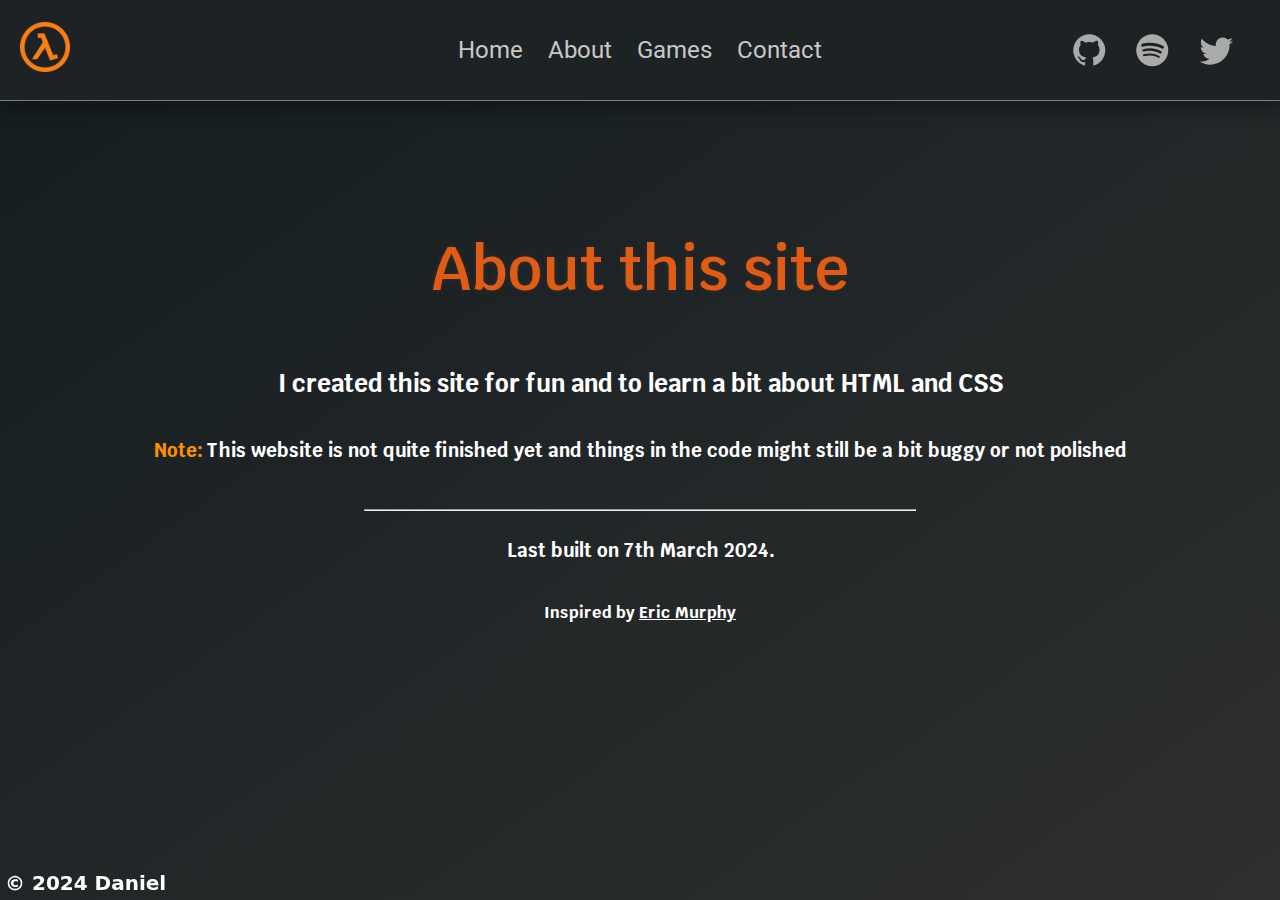
==== about.html @ a7d0b156 "Fixed header" ====
<!DOCTYPE html>
<html>
  <head>
    <meta charset="UTF-8">
    <meta http-equiv="X-UA-Compatible" content="IE=edge">
    <meta name="viewport" content="width=device-width, initial-scale=1.0">
    <title>Daniel | About</title>
    <link rel="shortcut icon" type="image/png" href="./img/favicon.ico">
    <link rel="stylesheet" href="./styles/about.css">
    <link rel="preconnect" href="https://fonts.googleapis.com">
    <link rel="preconnect" href="https://fonts.gstatic.com" crossorigin>
    <link href="https://fonts.googleapis.com/css2?family=Roboto:wght@500&display=swap" rel="stylesheet">
    <link rel="preconnect" href="https://fonts.googleapis.com">
    <link rel="preconnect" href="https://fonts.gstatic.com" crossorigin>
    <link href="https://fonts.googleapis.com/css2?family=Krub:ital,wght@0,200;0,300;0,400;0,500;0,600;0,700;1,200;1,300;1,400;1,500;1,600;1,700&display=swap" rel="stylesheet">
     </head>
     <body>
      <header class="site-header">
        <nav class="site-nav"
      style="color: #f3f3f3; font-size: 20px; display: flex; justify-content: space-between; align-items: center;">
      <a class="logo" href="./"><img src="./img/favicon.png" alt="logo"></a>
      <div class="header-container">
        <a class="headerbutton" href="/">Home</a>
        <a class="headerbutton" href="/about">About</a>
        <a class="headerbutton" href="/games">Games</a>
        <a class="headerbutton" href="mailto:danielbutbusiness@gmail.com">Contact</a>
      </div>
      <div class="social-icons">
        <a target="_blank" rel="noopener noreferrer" href="https://github.com/Danilol69" aria-label="Go to my Github">
          <svg class="social-icon" xmlns="http://www.w3.org/2000/svg" width="1em" height="1em" viewBox="0 0 24 24">
            <title>Github</title>
            <path
              d="M12 2A10 10 0 0 0 2 12c0 4.42 2.87 8.17 6.84 9.5c.5.08.66-.23.66-.5v-1.69c-2.77.6-3.36-1.34-3.36-1.34c-.46-1.16-1.11-1.47-1.11-1.47c-.91-.62.07-.6.07-.6c1 .07 1.53 1.03 1.53 1.03c.87 1.52 2.34 1.07 2.91.83c.09-.65.35-1.09.63-1.34c-2.22-.25-4.55-1.11-4.55-4.92c0-1.11.38-2 1.03-2.71c-.1-.25-.45-1.29.1-2.64c0 0 .84-.27 2.75 1.02c.79-.22 1.65-.33 2.5-.33c.85 0 1.71.11 2.5.33c1.91-1.29 2.75-1.02 2.75-1.02c.55 1.35.2 2.39.1 2.64c.65.71 1.03 1.6 1.03 2.71c0 3.82-2.34 4.66-4.57 4.91c.36.31.69.92.69 1.85V21c0 .27.16.59.67.5C19.14 20.16 22 16.42 22 12A10 10 0 0 0 12 2" />
          </svg>
        </a>
        <a target="_blank" rel="noopener noreferrer"
          href="https://open.spotify.com/user/31kmzfcqz5godb6oeryrdrobuti4?si=9e30d7ffbab34224&nd=1&dlsi=fe562084abaf4108"
          aria-label="Go to my Spotify">
          <svg class="social-icon" xmlns="http://www.w3.org/2000/svg" width="1em" height="1em" viewBox="0 0 24 24">
            <title>Spotify</title>
            <path
              d="M17.9 10.9C14.7 9 9.35 8.8 6.3 9.75c-.5.15-1-.15-1.15-.6c-.15-.5.15-1 .6-1.15c3.55-1.05 9.4-.85 13.1 1.35c.45.25.6.85.35 1.3c-.25.35-.85.5-1.3.25m-.1 2.8c-.25.35-.7.5-1.05.25c-2.7-1.65-6.8-2.15-9.95-1.15c-.4.1-.85-.1-.95-.5c-.1-.4.1-.85.5-.95c3.65-1.1 8.15-.55 11.25 1.35c.3.15.45.65.2 1m-1.2 2.75c-.2.3-.55.4-.85.2c-2.35-1.45-5.3-1.75-8.8-.95c-.35.1-.65-.15-.75-.45c-.1-.35.15-.65.45-.75c3.8-.85 7.1-.5 9.7 1.1c.35.15.4.55.25.85M12 2A10 10 0 0 0 2 12a10 10 0 0 0 10 10a10 10 0 0 0 10-10A10 10 0 0 0 12 2" />
          </svg>
        </a>
        <a target="_blank" rel="noopener noreferrer"
          href="https://twitter.com/DaniBell1234" aria-label="Go to my Twitter">
          <svg class="social-icon" xmlns="http://www.w3.org/2000/svg" width="1em" height="1em" viewBox="0 0 24 24">
            <title>Twitter</title>
            <path d="M22.46 6c-.77.35-1.6.58-2.46.69c.88-.53 1.56-1.37 1.88-2.38c-.83.5-1.75.85-2.72 1.05C18.37 4.5 17.26 4 16 4c-2.35 0-4.27 1.92-4.27 4.29c0 .34.04.67.11.98C8.28 9.09 5.11 7.38 3 4.79c-.37.63-.58 1.37-.58 2.15c0 1.49.75 2.81 1.91 3.56c-.71 0-1.37-.2-1.95-.5v.03c0 2.08 1.48 3.82 3.44 4.21a4.22 4.22 0 0 1-1.93.07a4.28 4.28 0 0 0 4 2.98a8.521 8.521 0 0 1-5.33 1.84c-.34 0-.68-.02-1.02-.06C3.44 20.29 5.7 21 8.12 21C16 21 20.33 14.46 20.33 8.79c0-.19 0-.37-.01-.56c.84-.6 1.56-1.36 2.14-2.23" />
          </svg>
        </a>
      </div>
    </nav>
    </header>
       <div class="container">
         <h1 class="headline">About this site</h1>
         <h2>I created this site for fun and to learn a bit about HTML and CSS</h2>
         <h3 style="display: inline;"><span style="color: rgb(255, 145, 0);">Note:</span> This website is not quite finished yet and things in the code might still be a bit buggy or not polished</h3>
         <br>
         <hr>
         <h3>Last built on 7th March 2024.</h3>
         <h4>Inspired by <a target="_blank" rel="noopener noreferrer" href="https://ericmurphy.xyz/">Eric Murphy</a></h4>
       </div>
       <h2 class="copyright">&copy; 2024 Daniel</h2>
     </body>
   </html>
---- styles/about.css ----
html, body {
  scroll-behavior: smooth;
  min-height: 100%;
  margin: 0;
  padding: 0;
}
body {
  font-family: 'Roboto', sans-serif;
  margin: 0;
  text-align: start;
  background-color: #1d2225;
  background-image: linear-gradient(to bottom right, #141d20, #2e2f2f);
}
:root {
  color-scheme: dark;
}
.site-header {
  align-items: center;
  position: absolute;
  top: 0;
  left: 0;
  right: 0;
  height: 100px;
  padding: 0 20px;
  z-index: 999;
  transition: 0.5s;
  background-color: #1d2225;
  box-shadow: 0 8px 16px 0 rgba(0, 0, 0, 0.2), 0 6px 20px 0 rgba(0, 0, 0, 0.19);
  border-bottom: 0.1px solid grey;
}
.social-icon{
  width: 38.5px;
  height: auto;
}
.social-icons{
  list-style: none;
  display: flex;
}
.social-icon:hover,
.social-icon:focus {
    fill:white;
  }
svg {
  fill: #aaa;
  display: block;
  transition: fill 0.2s;
}
.site-nav{
    display: flex;
    justify-content: space-between;
    align-items: center;
    color: #f3f3f3;
    font-size: 20px;
    height: 100%;
}
  nav {
    margin: auto;
  }
  
  nav a {
    display: inline-block;
    margin-right: 25px;
    text-decoration: none;
    color: #f3f3f3;
    font-size: larger;
  }
  
  nav a:hover {
    color: #c1bec9;
    transition: 0.1s;
  }
  
  .container {
    text-align: center;
    margin-right: 20px;
    margin-left: 20px;
    color: rgb(252, 252, 252);
    margin-top: 100px;
    display: flex;
    justify-content: center;
    flex-direction: column;
    align-items: center;
  }
  
  .headline {
    font-family: "Krub", sans-serif;
    font-weight: 600;
    font-style: normal;
    text-align: center;
    font-size: 60px;
    margin-top:130px;
    color: rgb(224, 92, 21);
    text-shadow: 0 0 3px #232121, 0 0 5px #353538;
  }
  a {
    color: rgb(255, 255, 255);
  }
  
  ::-moz-selection { /* Code for Firefox */
    color: rgb(255, 255, 255);
    background: rgb(223, 20, 20);
  }
  
  ::selection {
    color: rgb(255, 255, 255);
    background: rgb(223, 20, 20);
  }
  
  div.container {
    color: white;
    font-family: "Krub", sans-serif;
    font-weight: 400;
    font-style: normal;
  }
  
  img {
    height: 50px;
  }
  p{
    font-size: 18px;
    line-height: 1.5;
    margin-bottom: 50px;
    max-width: 700px;
  }
  summary{
    cursor: pointer;
  }
  .copyright {
    font-size: 20px;
    font-family:system-ui, -apple-system, BlinkMacSystemFont, 'Segoe UI', Roboto, Oxygen, Ubuntu, Cantarell, 'Open Sans', 'Helvetica Neue', sans-serif;
    color: white;
    position:fixed;
    bottom: 0;
    left: 0;
    margin: 0;
    padding: 5px;
  }
  .header-container{
    margin-left: 140px;
    display: flex;
    justify-content: space-between;
    align-items: center;
  }
  .headerbutton {
    position: relative;
    color: #c8c8c8;
  }
  .headerbutton::before {
    content: "";
    position: absolute;
    left: 0;
    bottom: -2px;
    width: 100%;
    height: 2px;
    background-color: #ff8800;
    transform: scaleX(0);
    transition: transform 0.3s ease-in-out;
  }

  .headerbutton:hover::before {
    transform: scaleX(1);
  }
  .headerbutton:hover{
    color: white;
  }
  .box{
    background-color: rgb(54, 62, 66);
    width: 500px;
    padding: 80px;
    margin: 90px;
    border-radius: 15px;
    color: #ffffff;
    font-size: 21px;
    text-align: left;
  }
  .box li{
    color: #a4a4a4;
  }
  hr{
    max-width: 100%;
    width: 550px;
  }

  /* Code for mobile */
  @media screen and (max-width: 800px)
  {
    .site-header {
      display: block;
      text-align: left;
      height: auto;
    }
    .site-nav{
      flex-direction: column;
    }
    .social-icon {
      width: 40px;
      height: auto;
    }
    .logo {
      margin-top: 10px;
      margin-bottom: 15px;
      margin-right: auto;
    }
    .box {
      width: 100%;
      padding: 20px;
      margin: 20px;
      font-size: 16px;
  }
    .container {
      margin-left: 20px;
      margin-right: 20px;
      font-size: 18px;
      line-height: 50px;
    }
    .headline {
      font-size: 40px;
      margin-top: 270px;
    }
    nav a {
      font-size: 15px;
    }
    header {
      position: fixed;
      top: 0;
      left: 0;
      right: 0;
      height: 100px;
      display: flex;
      justify-content: flex-end;
      align-items: center;
      padding: 0 20px;
      z-index: 999;
      transition: 0.5s;
      background-color: #1d2225;
      box-shadow: 0 8px 16px 0 rgba(0,0,0,0.2), 0 6px 20px 0 rgba(0,0,0,0.19);
      border-bottom: 0.1px solid white;
    }
    .container {
      font-size: 18px;
      text-align: center;
    }
    .copyright{
      margin-top: 150px;
      position:static;
      font-size: 20px;
      text-align: center;
    }
    .header-container{
      margin-left: 0;
      flex-direction: column;
      margin-right: auto;
    }
    .headerbutton{
      font-size: 20px;
      padding: 5px;
      display: flex;
      margin-right: auto;
    }
    .social-icons{
      margin-bottom: 10px;
      margin-top: 30px;
      margin-right: auto;
      justify-content: center;
    }
  }
  /* Code for mobile devices, such as smartphones or tablets */
  @media only screen and (max-width: 1024px) and (pointer: coarse), (hover: none) {
    .headerbuttons{
      margin: 0;
    }
    .copyright {
      margin-top: 50px;
      position: static;
      font-size: 20px;
      text-align: center;
    }
  }
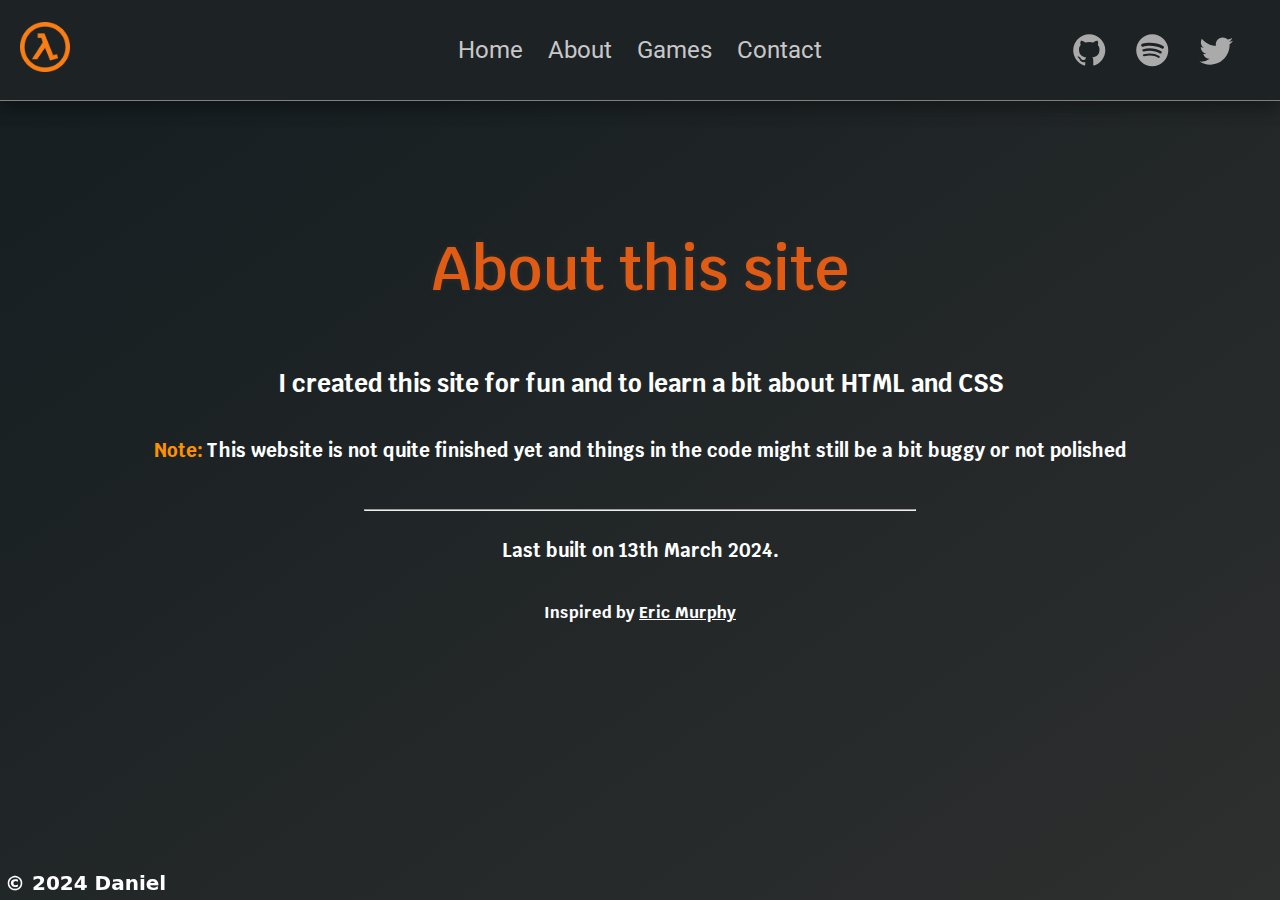
==== commit 04602fed: "Add files via upload" ====
--- a/about.html
+++ b/about.html
@@ -23,7 +23,7 @@
         <a class="headerbutton" href="/">Home</a>
         <a class="headerbutton" href="/about">About</a>
         <a class="headerbutton" href="/games">Games</a>
-        <a class="headerbutton" href="mailto:danielbutbusiness@gmail.com">Contact</a>
+        <a class="headerbutton" href="/contact">Contact</a>
       </div>
       <div class="social-icons">
         <a target="_blank" rel="noopener noreferrer" href="https://github.com/Danilol69" aria-label="Go to my Github">
@@ -58,7 +58,7 @@
          <h3 style="display: inline;"><span style="color: rgb(255, 145, 0);">Note:</span> This website is not quite finished yet and things in the code might still be a bit buggy or not polished</h3>
          <br>
          <hr>
-         <h3>Last built on 7th March 2024.</h3>
+         <h3>Last built on 13th March 2024.</h3>
          <h4>Inspired by <a target="_blank" rel="noopener noreferrer" href="https://ericmurphy.xyz/">Eric Murphy</a></h4>
        </div>
        <h2 class="copyright">&copy; 2024 Daniel</h2>
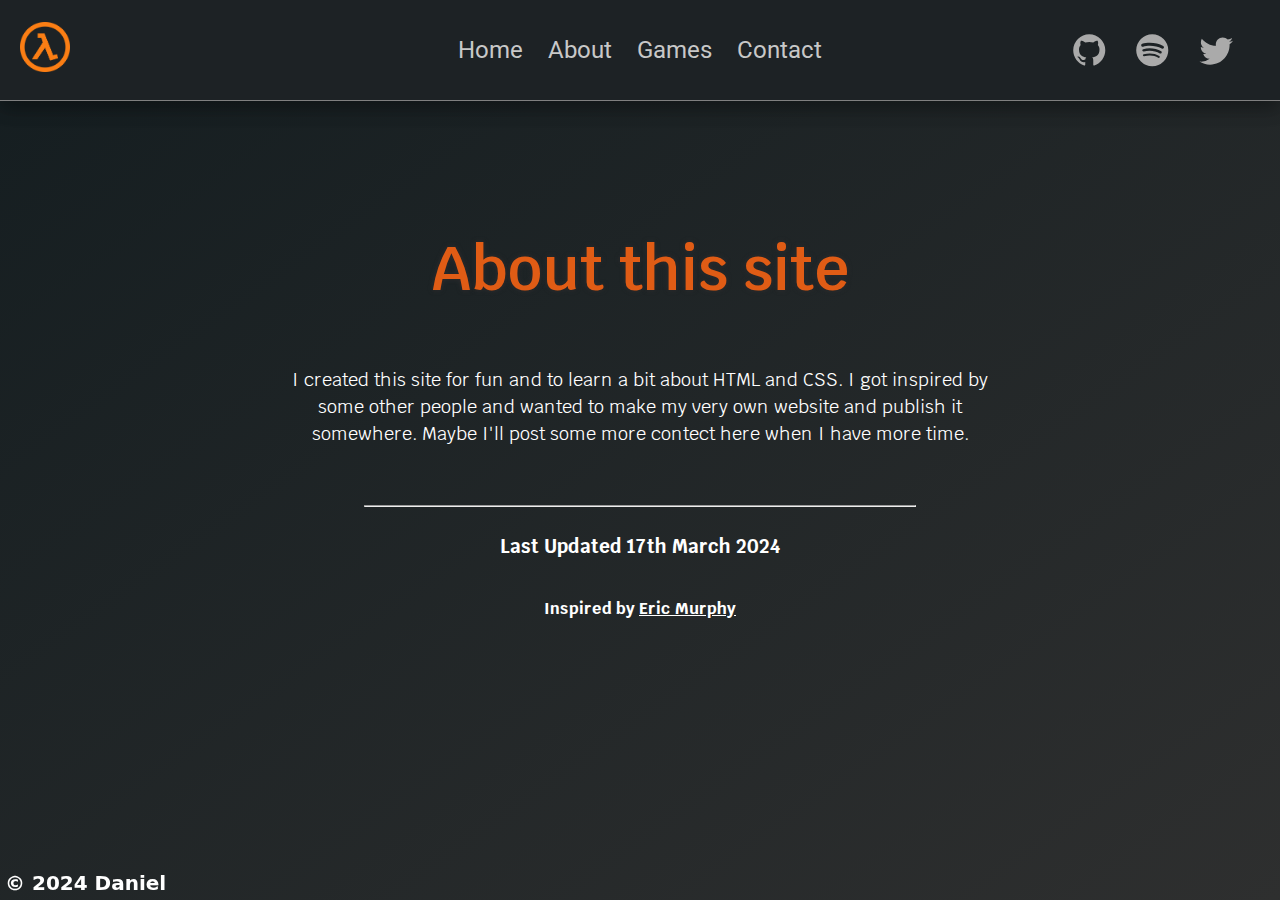
==== commit f0bd71a7: "Add files via upload" ====
--- a/about.html
+++ b/about.html
@@ -54,11 +54,11 @@
     </header>
        <div class="container">
          <h1 class="headline">About this site</h1>
-         <h2>I created this site for fun and to learn a bit about HTML and CSS</h2>
-         <h3 style="display: inline;"><span style="color: rgb(255, 145, 0);">Note:</span> This website is not quite finished yet and things in the code might still be a bit buggy or not polished</h3>
-         <br>
+         <p>I created this site for fun and to learn a bit about HTML and CSS.
+          I got inspired by some other people and wanted to make my very own website and publish it somewhere. Maybe I'll post some more contect here when I have more time.
+         </p>
          <hr>
-         <h3>Last built on 13th March 2024.</h3>
+         <h3>Last Updated 17th March 2024</h3>
          <h4>Inspired by <a target="_blank" rel="noopener noreferrer" href="https://ericmurphy.xyz/">Eric Murphy</a></h4>
        </div>
        <h2 class="copyright">&copy; 2024 Daniel</h2>
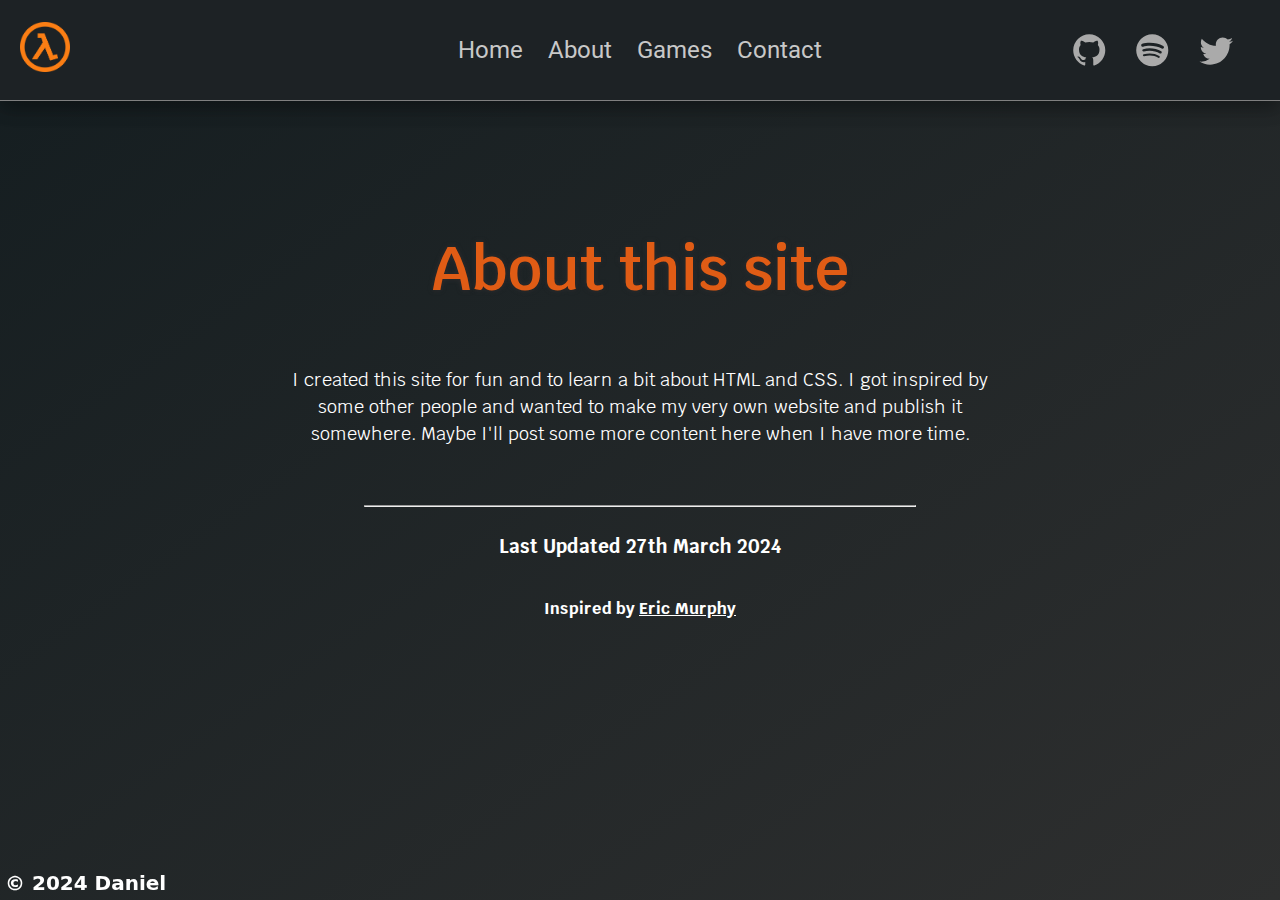
==== commit a4ba656a: "Made some changes" ====
--- a/about.html
+++ b/about.html
@@ -55,10 +55,10 @@
        <div class="container">
          <h1 class="headline">About this site</h1>
          <p>I created this site for fun and to learn a bit about HTML and CSS.
-          I got inspired by some other people and wanted to make my very own website and publish it somewhere. Maybe I'll post some more contect here when I have more time.
+          I got inspired by some other people and wanted to make my very own website and publish it somewhere. Maybe I'll post some more content here when I have more time.
          </p>
          <hr>
-         <h3>Last Updated 17th March 2024</h3>
+         <h3>Last Updated 27th March 2024</h3>
          <h4>Inspired by <a target="_blank" rel="noopener noreferrer" href="https://ericmurphy.xyz/">Eric Murphy</a></h4>
        </div>
        <h2 class="copyright">&copy; 2024 Daniel</h2>
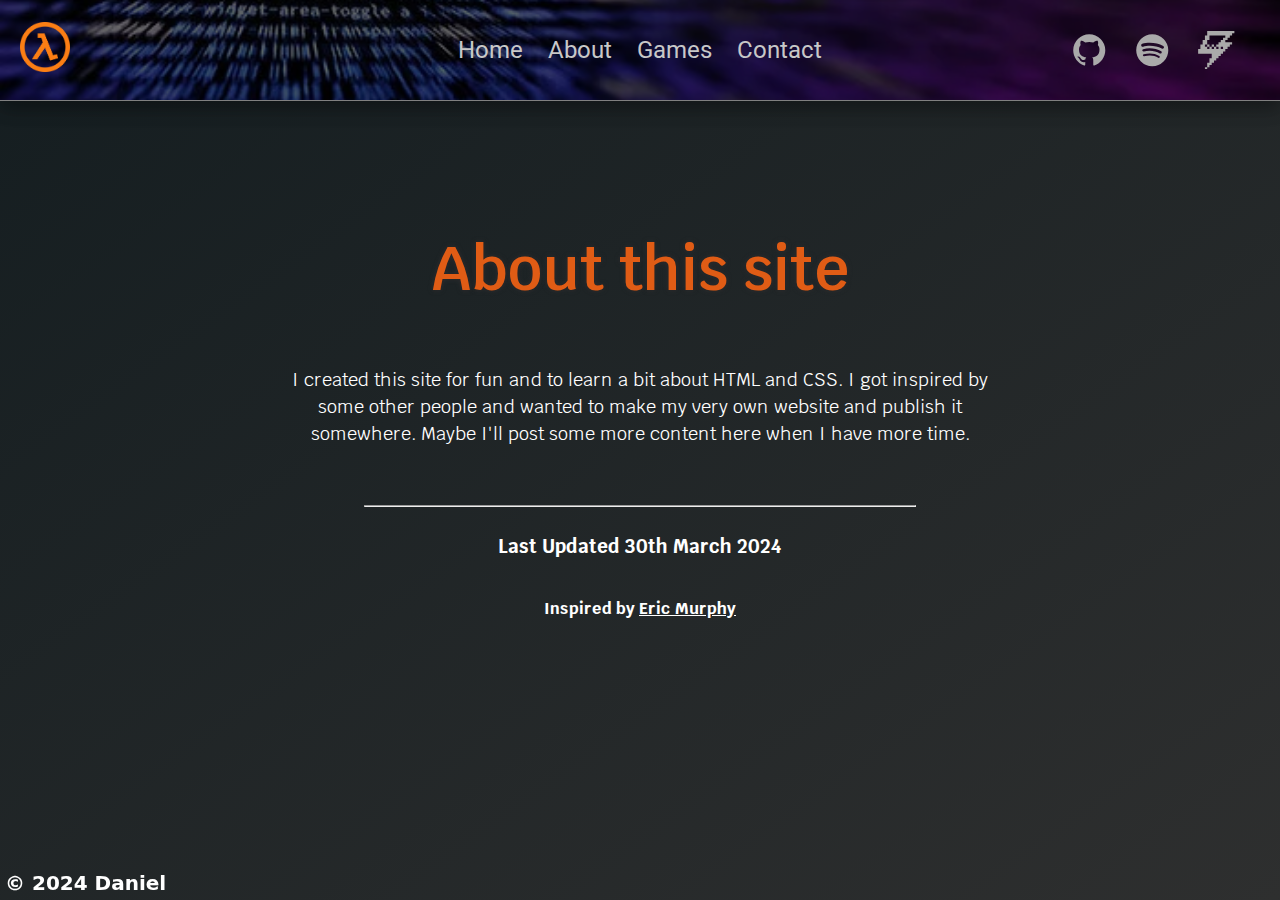
==== commit bf871b9f: "Updated all pages except the contact page." ====
--- a/about.html
+++ b/about.html
@@ -43,10 +43,9 @@
           </svg>
         </a>
         <a target="_blank" rel="noopener noreferrer"
-          href="https://twitter.com/DaniBell1234" aria-label="Go to my Twitter">
+          href="https://gamejolt.com/@Daniongamejolt" aria-label="Go to my GameJolt">
           <svg class="social-icon" xmlns="http://www.w3.org/2000/svg" width="1em" height="1em" viewBox="0 0 24 24">
-            <title>Twitter</title>
-            <path d="M22.46 6c-.77.35-1.6.58-2.46.69c.88-.53 1.56-1.37 1.88-2.38c-.83.5-1.75.85-2.72 1.05C18.37 4.5 17.26 4 16 4c-2.35 0-4.27 1.92-4.27 4.29c0 .34.04.67.11.98C8.28 9.09 5.11 7.38 3 4.79c-.37.63-.58 1.37-.58 2.15c0 1.49.75 2.81 1.91 3.56c-.71 0-1.37-.2-1.95-.5v.03c0 2.08 1.48 3.82 3.44 4.21a4.22 4.22 0 0 1-1.93.07a4.28 4.28 0 0 0 4 2.98a8.521 8.521 0 0 1-5.33 1.84c-.34 0-.68-.02-1.02-.06C3.44 20.29 5.7 21 8.12 21C16 21 20.33 14.46 20.33 8.79c0-.19 0-.37-.01-.56c.84-.6 1.56-1.36 2.14-2.23" />
+            <path d="M6.353 0v2.824H4.94v2.823H3.53v2.824H2.118v2.823H.706v2.824h8.47v2.823H7.765v2.824H6.353v2.823h1.412v-1.412h1.411v-1.411h1.412v-1.412H12V16.94h1.412v-1.41h1.412v-1.411h1.411v-1.412h1.412v-1.412h1.412V9.882h1.412V8.471h1.411V7.059h-4.235V5.647h1.412V4.235h1.412V2.824h1.411V1.412h1.412V0zm0 22.588H4.94V24h1.412zM7.765 2.824h9.882v1.411h-1.412v1.412h-1.411V7.06h-1.412v1.41H12v1.411h1.412v1.412H12V9.882h-1.412v1.412H9.176V9.882H7.765v1.412H6.353V9.882H4.94V8.471h1.412V5.647h1.412zM6.353 8.47v1.411h1.412v-1.41zm2.823 1.411h1.412v-1.41H9.176zm5.648 0h1.411v1.412h-1.411Z" />
           </svg>
         </a>
       </div>
@@ -58,7 +57,7 @@
           I got inspired by some other people and wanted to make my very own website and publish it somewhere. Maybe I'll post some more content here when I have more time.
          </p>
          <hr>
-         <h3>Last Updated 27th March 2024</h3>
+         <h3>Last Updated 30th March 2024</h3>
          <h4>Inspired by <a target="_blank" rel="noopener noreferrer" href="https://ericmurphy.xyz/">Eric Murphy</a></h4>
        </div>
        <h2 class="copyright">&copy; 2024 Daniel</h2>
--- a/styles/about.css
+++ b/styles/about.css
@@ -15,6 +15,10 @@
   color-scheme: dark;
 }
 .site-header {
+  position: relative;
+  background-image: url(/img/about/background.webp);
+  background-size: cover;
+  background-position: center;
   align-items: center;
   position: absolute;
   top: 0;
@@ -27,6 +31,19 @@
   background-color: #1d2225;
   box-shadow: 0 8px 16px 0 rgba(0, 0, 0, 0.2), 0 6px 20px 0 rgba(0, 0, 0, 0.19);
   border-bottom: 0.1px solid grey;
+}
+.site-header::before {
+  content: '';
+  position: absolute;
+  top: 0;
+  left: 0;
+  right: 0;
+  bottom: 0;
+  background-image: inherit;
+  background-size: cover;
+  background-position: center;
+  filter: brightness(40%);
+  z-index: -1;
 }
 .social-icon{
   width: 38.5px;
@@ -236,10 +253,6 @@
       box-shadow: 0 8px 16px 0 rgba(0,0,0,0.2), 0 6px 20px 0 rgba(0,0,0,0.19);
       border-bottom: 0.1px solid white;
     }
-    .container {
-      font-size: 18px;
-      text-align: center;
-    }
     .copyright{
       margin-top: 150px;
       position:static;
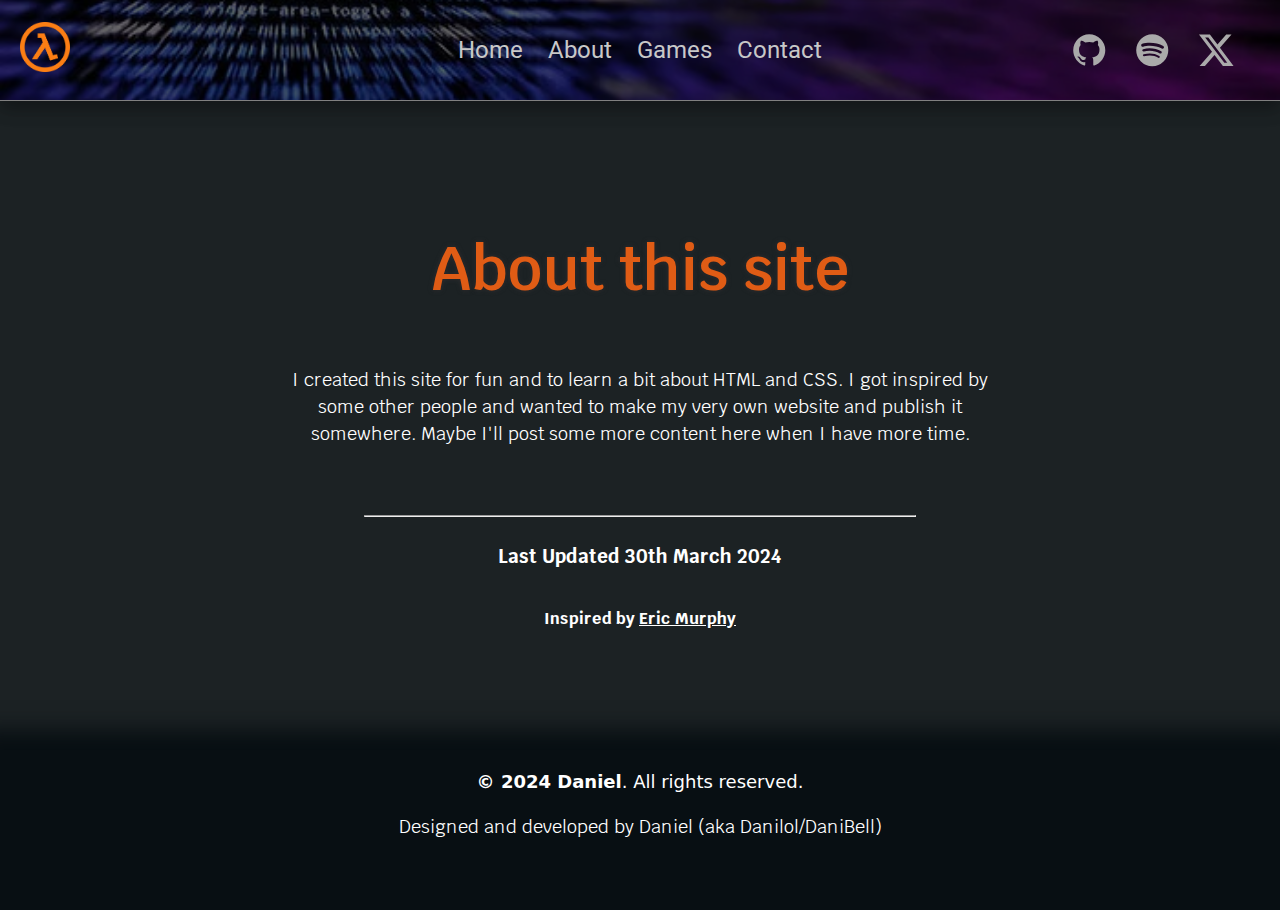
==== commit e0954b5f: "Homepage got updated and other changes" ====
--- a/about.html
+++ b/about.html
@@ -43,11 +43,11 @@
           </svg>
         </a>
         <a target="_blank" rel="noopener noreferrer"
-          href="https://gamejolt.com/@Daniongamejolt" aria-label="Go to my GameJolt">
-          <svg class="social-icon" xmlns="http://www.w3.org/2000/svg" width="1em" height="1em" viewBox="0 0 24 24">
-            <path d="M6.353 0v2.824H4.94v2.823H3.53v2.824H2.118v2.823H.706v2.824h8.47v2.823H7.765v2.824H6.353v2.823h1.412v-1.412h1.411v-1.411h1.412v-1.412H12V16.94h1.412v-1.41h1.412v-1.411h1.411v-1.412h1.412v-1.412h1.412V9.882h1.412V8.471h1.411V7.059h-4.235V5.647h1.412V4.235h1.412V2.824h1.411V1.412h1.412V0zm0 22.588H4.94V24h1.412zM7.765 2.824h9.882v1.411h-1.412v1.412h-1.411V7.06h-1.412v1.41H12v1.411h1.412v1.412H12V9.882h-1.412v1.412H9.176V9.882H7.765v1.412H6.353V9.882H4.94V8.471h1.412V5.647h1.412zM6.353 8.47v1.411h1.412v-1.41zm2.823 1.411h1.412v-1.41H9.176zm5.648 0h1.411v1.412h-1.411Z" />
-          </svg>
-        </a>
+        href="https://twitter.com/DaniBell1234" aria-label="Go to my Twitter">
+        <svg class="social-icon" xmlns="http://www.w3.org/2000/svg" width="1em" height="1em" viewBox="0 0 24 24">
+          <path d="M18.205 2.25h3.308l-7.227 8.26l8.502 11.24H16.13l-5.214-6.817L4.95 21.75H1.64l7.73-8.835L1.215 2.25H8.04l4.713 6.231zm-1.161 17.52h1.833L7.045 4.126H5.078z" />
+        </svg>
+      </a>
       </div>
     </nav>
     </header>
@@ -60,6 +60,13 @@
          <h3>Last Updated 30th March 2024</h3>
          <h4>Inspired by <a target="_blank" rel="noopener noreferrer" href="https://ericmurphy.xyz/">Eric Murphy</a></h4>
        </div>
-       <h2 class="copyright">&copy; 2024 Daniel</h2>
+       <footer>
+        <div class="container">
+            <div>
+                <p class="copyright"><b><a style="text-decoration: none;" target="_blank" rel="noopener noreferrer" href="https://github.com/Danilol69/danilol69.github.io/blob/main/LICENSE">&copy; 2024 Daniel</a></b>. All rights reserved.</p>
+                <p style="margin-bottom: 70px;">Designed and developed by Daniel (aka Danilol/DaniBell)</p>
+            </div>
+        </div>
+    </footer>
      </body>
    </html>--- a/styles/about.css
+++ b/styles/about.css
@@ -5,11 +5,10 @@
   padding: 0;
 }
 body {
-  font-family: 'Roboto', sans-serif;
+  font-family: "Roboto", sans-serif;
   margin: 0;
   text-align: start;
-  background-color: #1d2225;
-  background-image: linear-gradient(to bottom right, #141d20, #2e2f2f);
+  background-color: #1c2224;
 }
 :root {
   color-scheme: dark;
@@ -136,21 +135,13 @@
   p{
     font-size: 18px;
     line-height: 1.5;
-    margin-bottom: 50px;
     max-width: 700px;
   }
   summary{
     cursor: pointer;
   }
   .copyright {
-    font-size: 20px;
     font-family:system-ui, -apple-system, BlinkMacSystemFont, 'Segoe UI', Roboto, Oxygen, Ubuntu, Cantarell, 'Open Sans', 'Helvetica Neue', sans-serif;
-    color: white;
-    position:fixed;
-    bottom: 0;
-    left: 0;
-    margin: 0;
-    padding: 5px;
   }
   .header-container{
     margin-left: 140px;
@@ -194,9 +185,17 @@
     color: #a4a4a4;
   }
   hr{
+    margin-top: 50px;
     max-width: 100%;
     width: 550px;
   }
+  footer {
+    background-color:#080f13;
+    box-shadow: 0 0 20px 20px #080f13;
+}
+.subtext{
+  text-align: left;
+}
 
   /* Code for mobile */
   @media screen and (max-width: 800px)
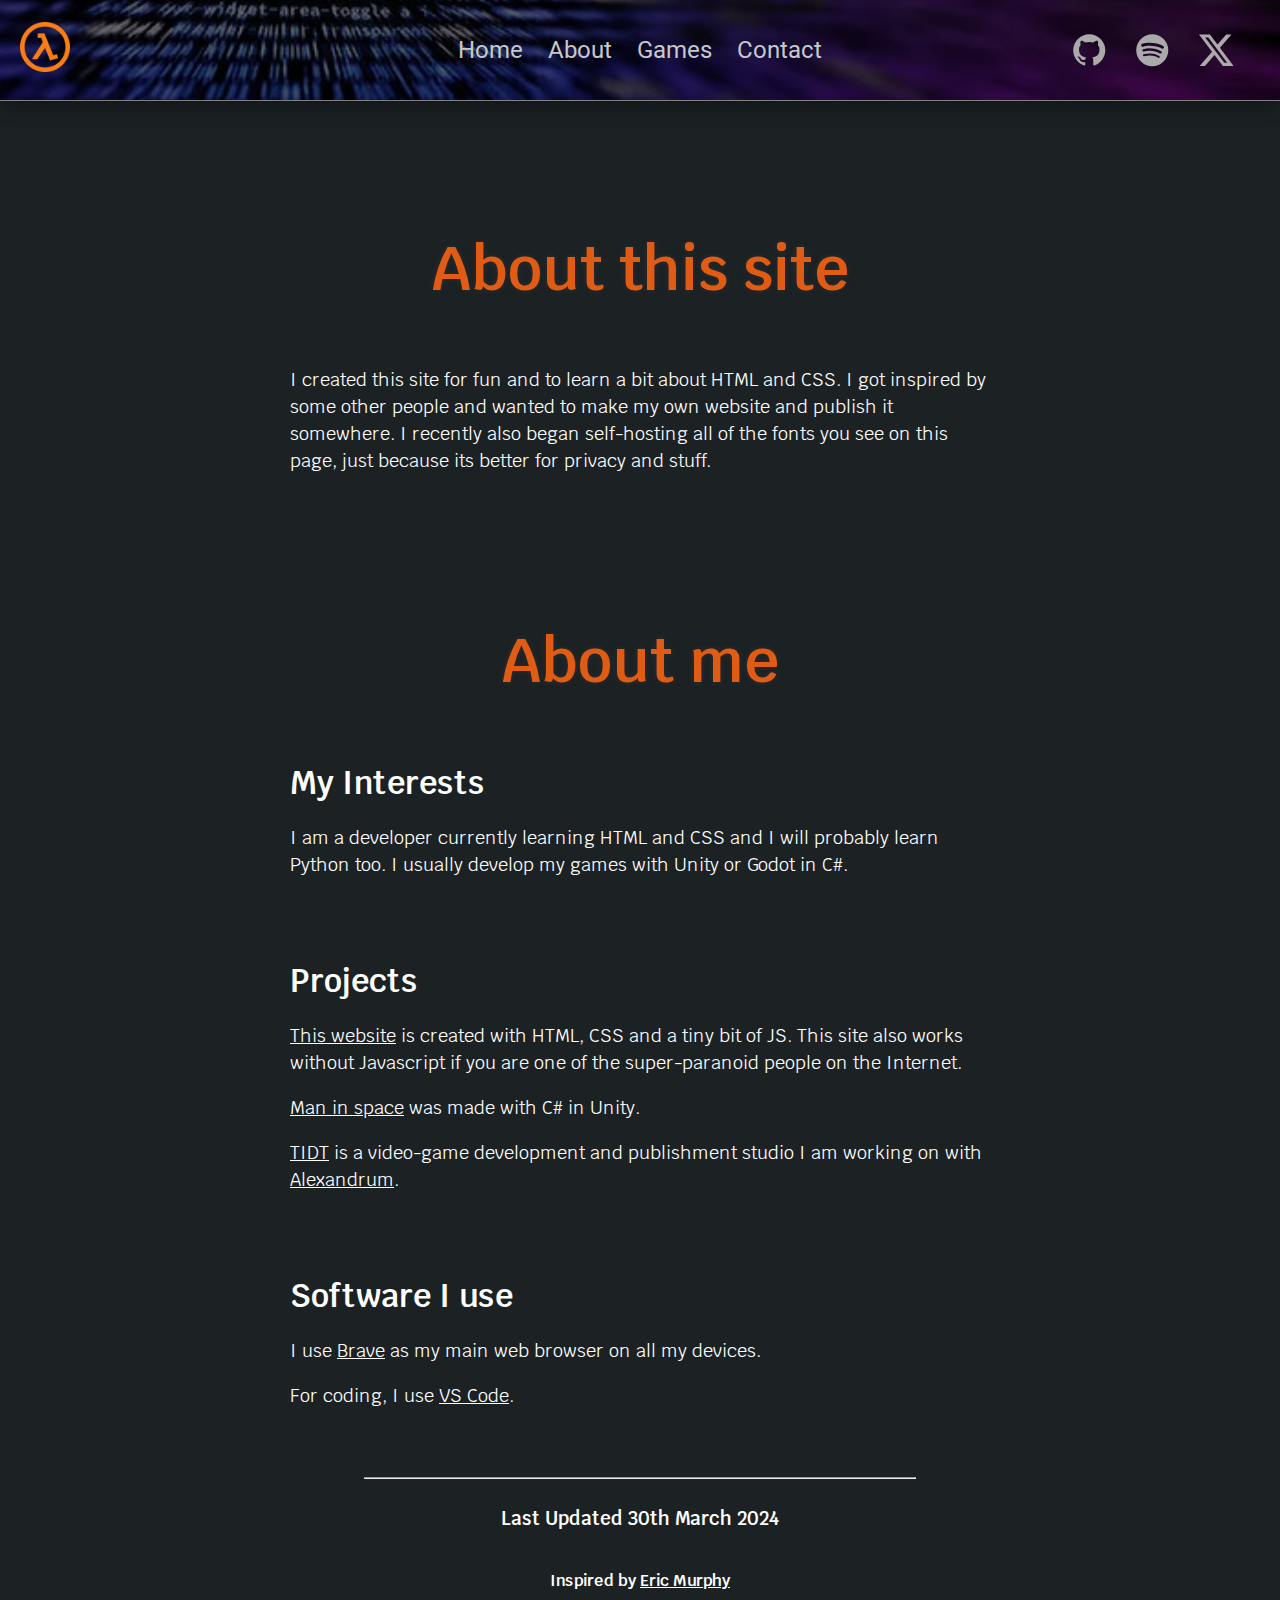
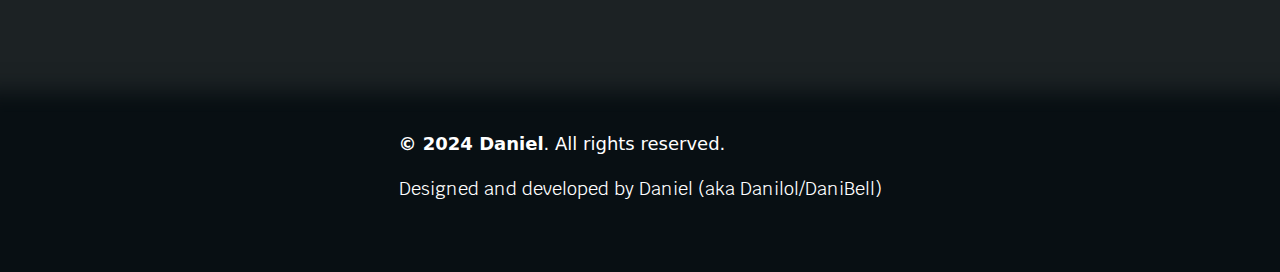
==== commit 4be98358: "Added stuff" ====
--- a/about.html
+++ b/about.html
@@ -7,12 +7,10 @@
     <title>Daniel | About</title>
     <link rel="shortcut icon" type="image/png" href="./img/favicon.ico">
     <link rel="stylesheet" href="./styles/about.css">
-    <link rel="preconnect" href="https://fonts.googleapis.com">
-    <link rel="preconnect" href="https://fonts.gstatic.com" crossorigin>
-    <link href="https://fonts.googleapis.com/css2?family=Roboto:wght@500&display=swap" rel="stylesheet">
-    <link rel="preconnect" href="https://fonts.googleapis.com">
-    <link rel="preconnect" href="https://fonts.gstatic.com" crossorigin>
-    <link href="https://fonts.googleapis.com/css2?family=Krub:ital,wght@0,200;0,300;0,400;0,500;0,600;0,700;1,200;1,300;1,400;1,500;1,600;1,700&display=swap" rel="stylesheet">
+    <link rel="preload" href="fonts/krub-v9-latin-600.woff2" as="font" type="font/woff2" crossorigin> 
+    <link rel="preload" href="fonts/krub-v9-latin-regular.woff2" as="font" type="font/woff2" crossorigin> 
+    <link rel="preload" href="fonts/roboto-v30-latin-500.woff2" as="font" type="font/woff2" crossorigin> 
+    <link rel="preload" href="fonts/roboto-v30-latin-regular.woff2" as="font" type="font/woff2" crossorigin> 
      </head>
      <body>
       <header class="site-header">
@@ -54,8 +52,36 @@
        <div class="container">
          <h1 class="headline">About this site</h1>
          <p>I created this site for fun and to learn a bit about HTML and CSS.
-          I got inspired by some other people and wanted to make my very own website and publish it somewhere. Maybe I'll post some more content here when I have more time.
+          I got inspired by some other people and wanted to make my own website and publish it somewhere. I recently also began self-hosting all of the fonts you see on this page, just because its better for privacy and stuff.
          </p>
+         <h1 class="headline">About me</h1>
+         <div class="subtext">
+          <h1>My Interests</h1>
+        <p>
+          I am a developer currently learning HTML and CSS and I will probably learn Python too. I usually develop my games with Unity or Godot in C#.
+        </p>
+        <br>
+        <br>
+        <h1 class="paragraphtitle">Projects</h1>
+        <p>
+          <a target="_blank" rel="noopener noreferrer" href="https://github.com/Danilol69/danilol69.github.io">This website</a> is created with HTML, CSS and a tiny bit of JS. This site also works without Javascript if you are one of the super-paranoid people on the Internet.
+        </p>
+        <p>
+          <a target="_blank" rel="noopener noreferrer" href="https://sites.google.com/view/man-in-space">Man in space</a> was made with C# in Unity.
+        </p>
+        <p>
+          <a target="_blank" rel="noopener noreferrer" href="https://lmlsite.wixsite.com/tidt/">TIDT</a> is a video-game development and publishment studio I am working on with <a target="_blank" rel="noopener noreferrer" href="https://sites.google.com/view/alexandrum">Alexandrum</a>.
+        </p>
+        <br>
+        <br>
+        <h1>Software I use</h1>
+        <p>
+          I use <a target="_blank" rel="noopener noreferrer" href="https://brave.com/">Brave</a> as my main web browser on all my devices.
+        </p>
+        <p>
+          For coding, I use <a target="_blank" rel="noopener noreferrer" href="https://code.visualstudio.com/">VS Code</a>.
+        </p>
+    </div>
          <hr>
          <h3>Last Updated 30th March 2024</h3>
          <h4>Inspired by <a target="_blank" rel="noopener noreferrer" href="https://ericmurphy.xyz/">Eric Murphy</a></h4>
--- a/styles/about.css
+++ b/styles/about.css
@@ -1,3 +1,39 @@
+/* roboto-regular - latin */
+@font-face {
+  font-display: swap; /* Check https://developer.mozilla.org/en-US/docs/Web/CSS/@font-face/font-display for other options. */
+  font-family: 'Roboto';
+  font-style: normal;
+  font-weight: 400;
+  src: url('../fonts/roboto-v30-latin-regular.woff2') format('woff2'); /* Chrome 36+, Opera 23+, Firefox 39+, Safari 12+, iOS 10+ */
+  font-display: swap;
+}
+/* roboto-500 - latin */
+@font-face {
+  font-display: swap; /* Check https://developer.mozilla.org/en-US/docs/Web/CSS/@font-face/font-display for other options. */
+  font-family: 'Roboto';
+  font-style: normal;
+  font-weight: 500;
+  src: url('../fonts/roboto-v30-latin-500.woff2') format('woff2'); /* Chrome 36+, Opera 23+, Firefox 39+, Safari 12+, iOS 10+ */
+  font-display: swap;
+}
+/* krub-regular - latin */
+@font-face {
+  font-display: swap; /* Check https://developer.mozilla.org/en-US/docs/Web/CSS/@font-face/font-display for other options. */
+  font-family: 'Krub';
+  font-style: normal;
+  font-weight: 400;
+  src: url('../fonts/krub-v9-latin-regular.woff2') format('woff2'); /* Chrome 36+, Opera 23+, Firefox 39+, Safari 12+, iOS 10+ */
+  font-display: swap;
+}
+/* krub-600 - latin */
+@font-face {
+  font-display: swap; /* Check https://developer.mozilla.org/en-US/docs/Web/CSS/@font-face/font-display for other options. */
+  font-family: 'Krub';
+  font-style: normal;
+  font-weight: 600;
+  src: url('../fonts/krub-v9-latin-600.woff2') format('woff2'); /* Chrome 36+, Opera 23+, Firefox 39+, Safari 12+, iOS 10+ */
+  font-display: swap;
+}
 html, body {
   scroll-behavior: smooth;
   min-height: 100%;
@@ -133,6 +169,7 @@
     height: 50px;
   }
   p{
+    text-align: left;
     font-size: 18px;
     line-height: 1.5;
     max-width: 700px;
